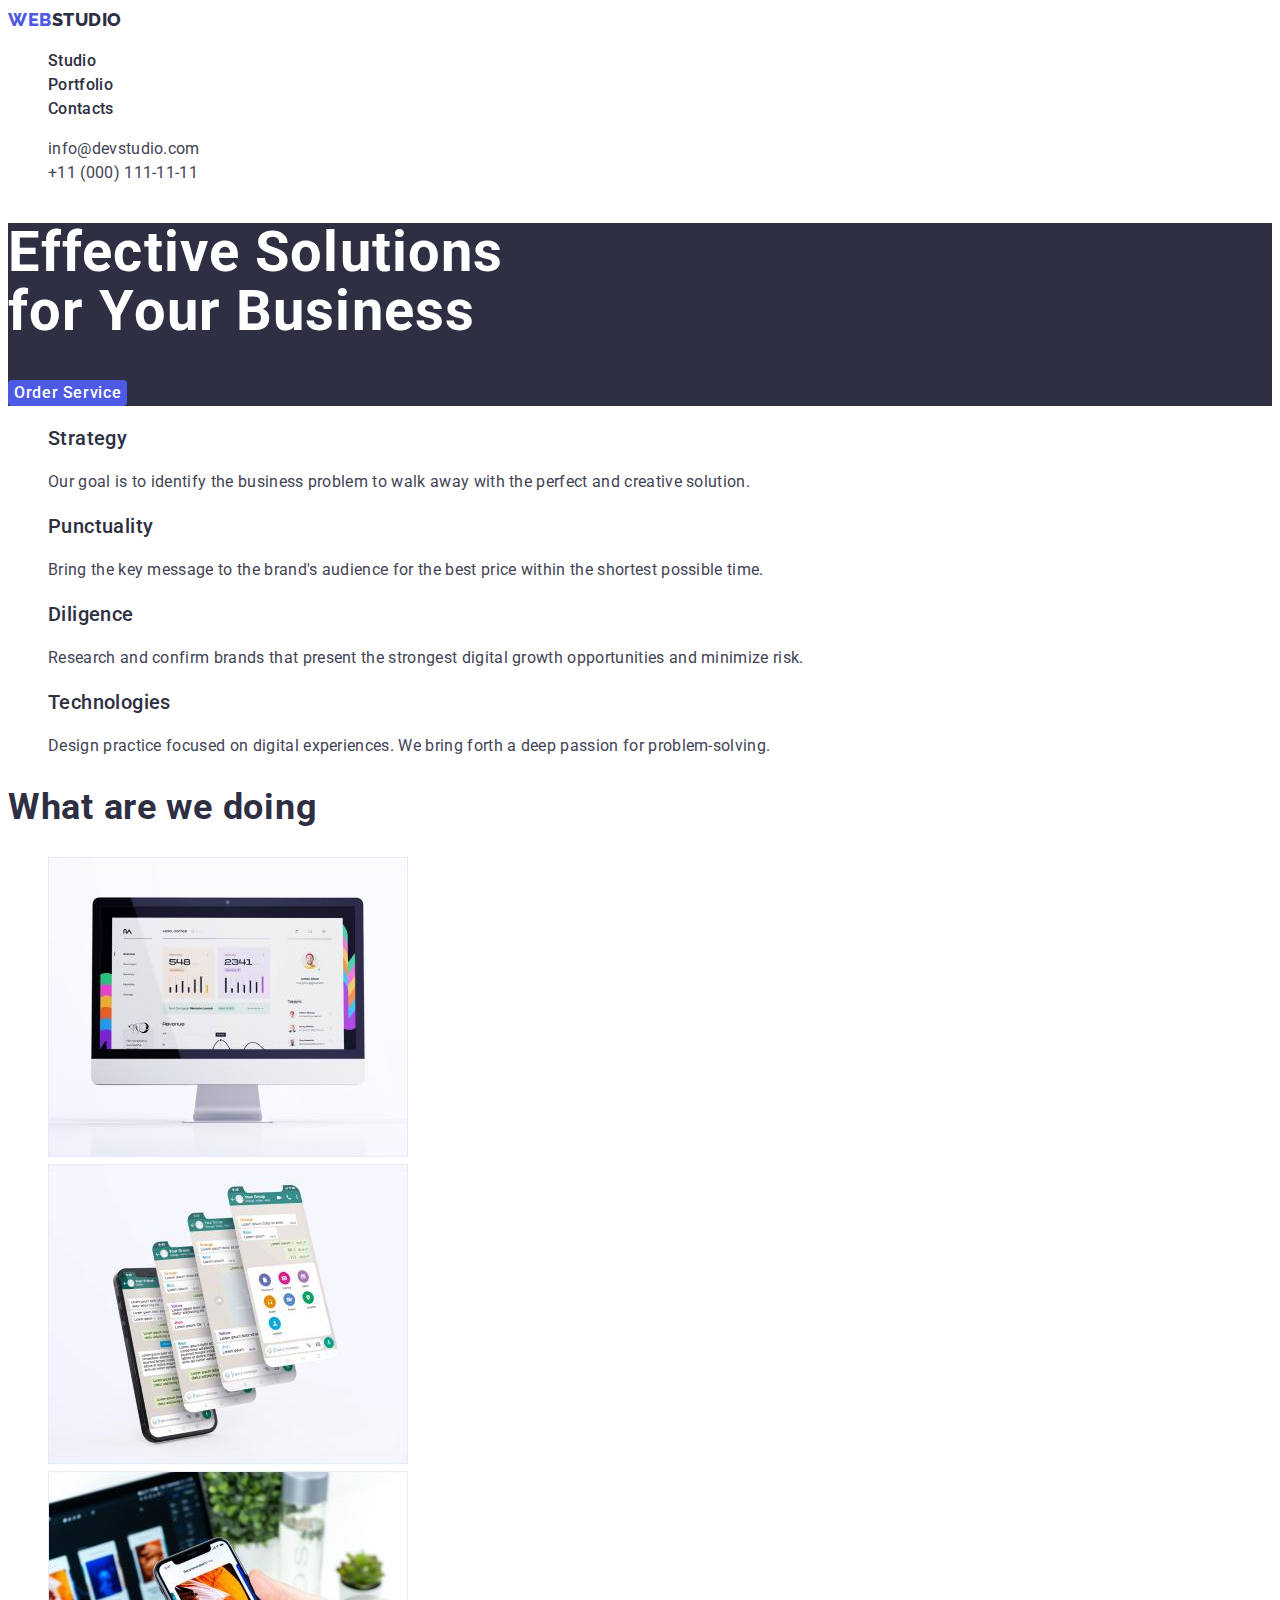
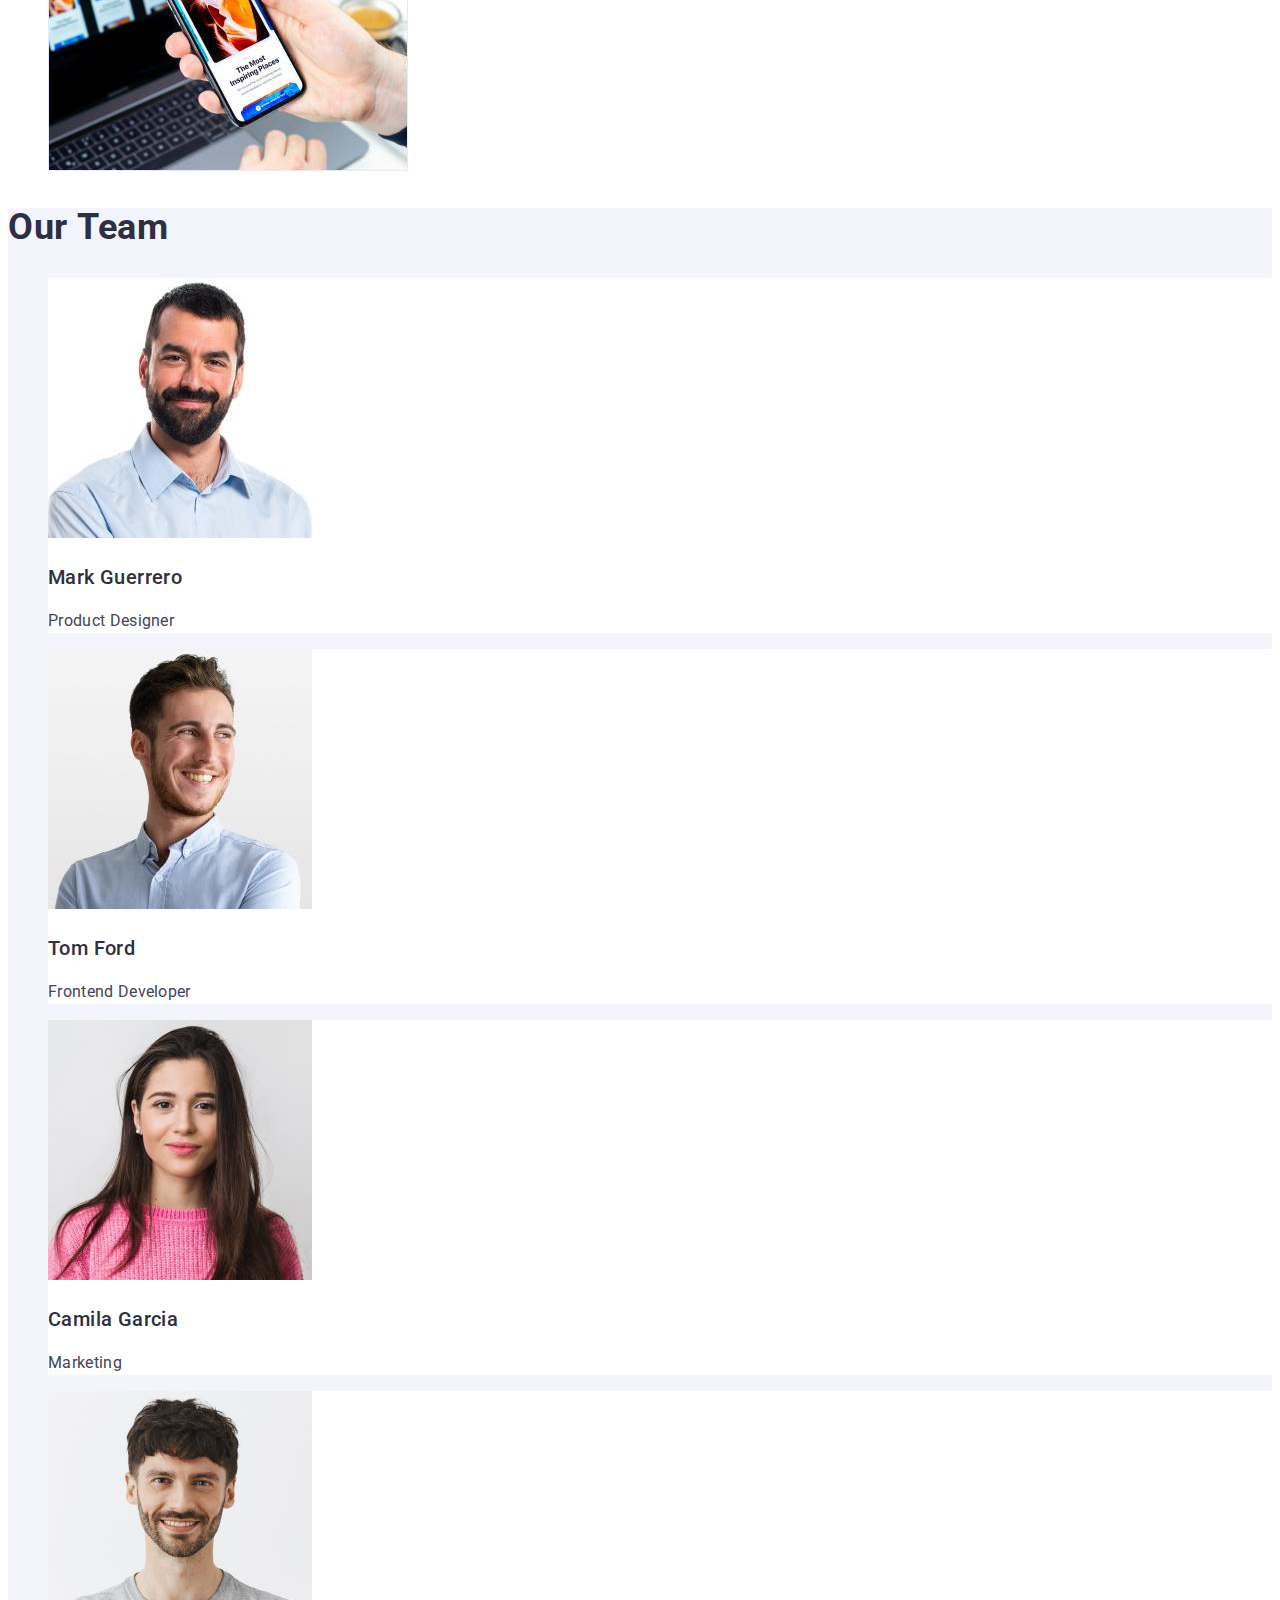
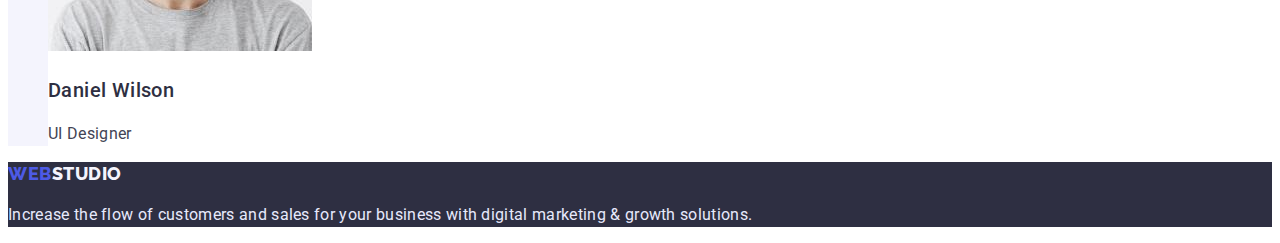
==== index.html @ f460933a "Initial commit" ====
<!DOCTYPE html>
<html lang="en">
	<head>
		<meta charset="UTF-8" />
		<meta http-equiv="X-UA-Compatible" content="IE=edge" />
		<meta name="viewport" content="width=device-width, initial-scale=1.0" />
		<title>WebStudio</title>
		<link rel="stylesheet" href="./styles/styles.css" />
		<!-- fonts from google -->
		<link rel="preconnect" href="https://fonts.googleapis.com" />
		<link rel="preconnect" href="https://fonts.gstatic.com" crossorigin />
		<link
			href="https://fonts.googleapis.com/css2?family=Raleway:wght@800&family=Roboto:wght@400;500;700&display=swap"
			rel="stylesheet"
		/>
	</head>
	<body>
		<header>
			<nav>
				<a class="logo-head" href="./index.html"><span class="logo-web">WEB</span>STUDIO</a>
				<ul class="navigation-links">
					<li><a href="" class="link">Studio</a></li>
					<li><a href="./portfolio.html" class="link">Portfolio</a></li>
					<li><a href="" class="link">Contacts</a></li>
				</ul>
			</nav>

			<!-- contact info -->
			<address>
				<ul>
					<li><a href="mailto:info@devstudio.com" class="address">info@devstudio.com</a></li>
					<li><a href="tel:+110001111111" class="address">+11 (000) 111-11-11 </a></li>
				</ul>
			</address>
		</header>
		<main>
			<!--section_1  -->
			<section class="hero-section">
				<h1
					>Effective Solutions <br />
					for Your Business</h1
				>
				<button type="button" class="hero-section-button">Order Service</button>
			</section>

			<!-- section_2 -->
			<section>
				<h2 hidden>Our advantages</h2>
				<ul>
					<li>
						<h3>Strategy</h3>
						<p> Our goal is to identify the business problem to walk away with the perfect and creative solution. </p>
					</li>
					<li>
						<h3>Punctuality</h3>
						<p> Bring the key message to the brand's audience for the best price within the shortest possible time. </p>
					</li>
					<li>
						<h3>Diligence</h3>
						<p>
							Research and confirm brands that present the strongest digital growth opportunities and minimize risk.
						</p>
					</li>
					<li>
						<h3>Technologies</h3>
						<p> Design practice focused on digital experiences. We bring forth a deep passion for problem-solving. </p>
					</li>
				</ul>
			</section>

			<!-- section_3 -->
			<section>
				<h2>What are we doing</h2>
				<ul>
					<li>
						<img src="./images/img21.jpg" alt="PC monitor that shows nice site" width="360" />
					</li>
					<li>
						<img src="./images/img22.jpg" alt="phone display that shows nice application" width="360" />
					</li>
					<li>
						<img src="./images/img23.jpg" alt="laptop and phone with the same picture on thair displays" width="360" />
					</li>
				</ul>
			</section>

			<!-- section_4 -->
			<section class="fourth-section">
				<h2>Our Team</h2>
				<ul>
					<li class="team-card">
						<img src="./images/img31.jpg" alt="male photo" width="264" />
						<h3>Mark Guerrero</h3>
						<p>Product Designer</p>
					</li>

					<li class="team-card">
						<img src="./images/img32.jpg" alt="male photo" width="264" />
						<h3>Tom Ford</h3>
						<p>Frontend Developer</p>
					</li>

					<li class="team-card">
						<img src="./images/img33.jpg" alt="female photo" width="264" />
						<h3>Camila Garcia</h3>
						<p>Marketing</p>
					</li class="team-card">

					<li class="team-card">
						<img src="./images/img34.jpg" alt="male photo" width="264" />
						<h3>Daniel Wilson</h3>
						<p>UI Designer</p>
					</li>
				</ul>
			</section>
		</main>

		<!-- footer -->
		<footer>
			<a class="logo-footer" href="./index.html"><span class="logo-web">WEB</span>STUDIO</a>
			<p> Increase the flow of customers and sales for your business with digital marketing & growth solutions. </p>
		</footer>
	</body>
</html>
---- styles/styles.css ----
:root {
	--primary-title-color: #2e2f42;
	--primary-text-color: #434455;
	--secondary-background-color: #2e2f42;
	--hover-link-color: #404bbf;
}

body {
	background-color: #fff;
	color: #434455;

	font-family: Roboto;
	font-size: 16px;
	font-weight: 400;
	line-height: 1.5;
	letter-spacing: 0.02em;

	list-style: none;
}

ul {
	list-style-type: none;
}

/* ---------logo head------------ */
.logo-head,
.logo-footer {
	font-family: Raleway;
	font-size: 18px;
	font-weight: 800;
	line-height: 1.33;
	letter-spacing: 0.03em;
}
.logo-head {
	color: var(--primary-title-color);
}
/* ------------logo footer---------- */
.logo-footer {
	color: #f4f4fd;
}
.logo-web {
	color: #4d5ae5;
}

/* delating outlines of the links  */
a {
	text-decoration: none;
}
/* ---------- */

.navigation-links .link {
	font-size: 16px;
	font-weight: 500;
	line-height: 1.5;
	letter-spacing: 0.02em;

	color: var(--primary-title-color);
}

.navigation-links .link:focus,
.navigation-links .link:hover {
	color: var(--hover-link-color);
}

/* changing address font and color */
.address {
	font-style: normal;
	font-family: Roboto;
	font-size: 16px;
	font-weight: 400;
	line-height: 1.5;
	letter-spacing: 0.02em;

	color: var(--primary-text-color);
}

.address:focus,
.address:hover {
	color: var(--hover-link-color);
}

.hero-section {
	background-color: var(--secondary-background-color);
}

h1 {
	color: #fff;
	font-style: normal;
	font-weight: 700;
	font-size: 56px;
	line-height: 1.07;
	letter-spacing: 0.02em;
}

.hero-section-button {
	font-family: Roboto;
	font-size: 16px;
	font-weight: 500;
	line-height: 1.5;
	letter-spacing: 0.04em;
	border-style: solid;
	border-radius: 4px;
	border: none;

	background-color: #4d5ae5;
	color: #fff;
}
.hero-section-button:hover,
.hero-section-button:focus {
	background-color: var(--hover-link-color);
}

h3 {
	font-size: 20px;
	font-weight: 500;
	line-height: 1.2;
	letter-spacing: 0.02em;

	color: var(--primary-title-color);
}

h2 {
	font-size: 36px;
	font-weight: 700;
	line-height: 1.1;
	letter-spacing: 0.02em;

	color: var(--primary-title-color);
}
/* section 4 */
.fourth-section {
	background-color: #f4f4fd;
}
.team-card {
	background-color: #fff;
}

footer {
	background-color: var(--secondary-background-color);
	color: #e7e9fc;
}

/* -------------------------------portfolio------------------------------------ */

.portfolio-title {
	font-size: 20px;
	font-weight: 500;
	line-height: 1.2;
	letter-spacing: 0.02em;

	color: var(--primary-title-color);
}

.kind-of-content {
	font-family: Roboto;
	font-style: normal;
	font-weight: 400;
	font-size: 16px;
	line-height: 1.5;
	letter-spacing: 0.02em;

	color: #434455;
}

.filters-buttons {
	font-family: Roboto;
	background-color: #f4f4fd;
	color: #4d5ae5;
	border-color: #e7e9fc;
	border-style: solid;
	border-width: 1px;
	border-radius: 4px;

	font-weight: 500;
	font-size: 16px;
	line-height: 1.5;
	display: flex;
	align-items: center;
	text-align: center;
	letter-spacing: 0.04em;
}

.filters-buttons:focus,
.filters-buttons:hover {
	background-color: var(--hover-link-color);
	color: #fff;
}
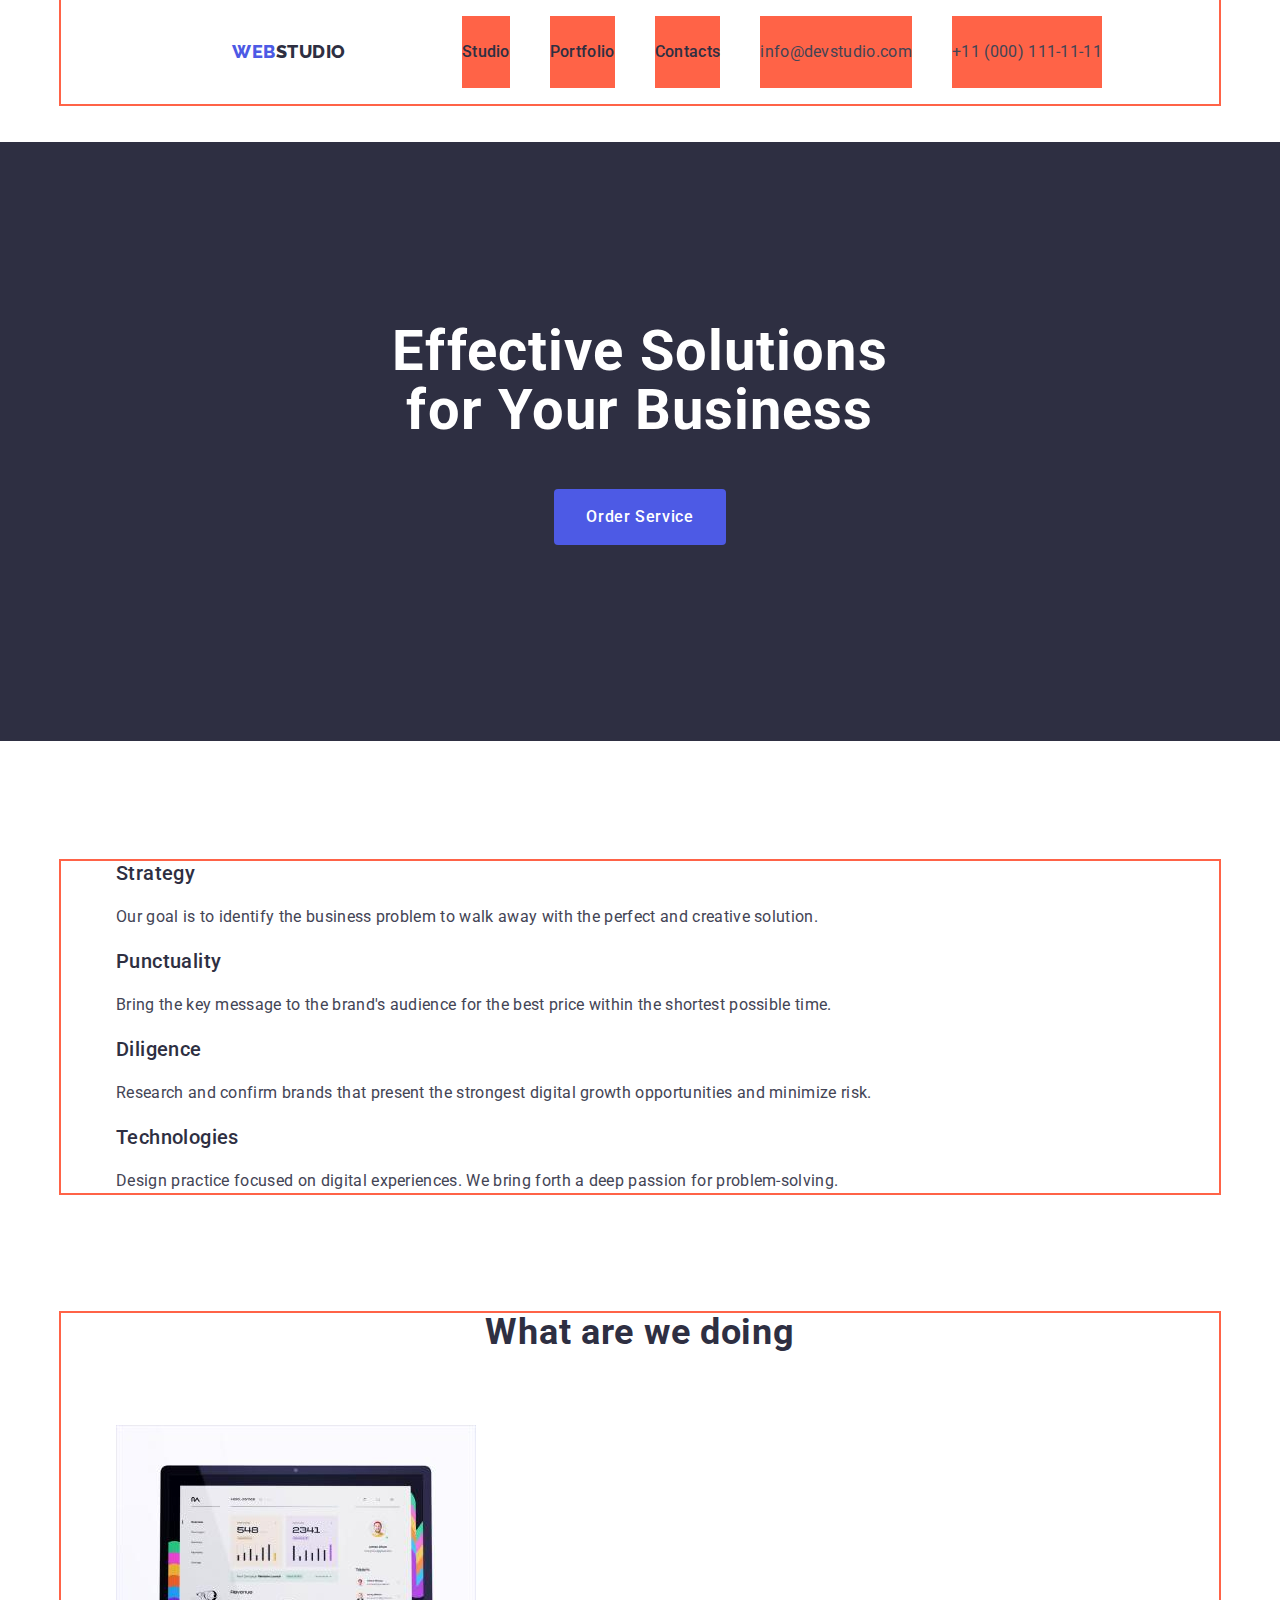
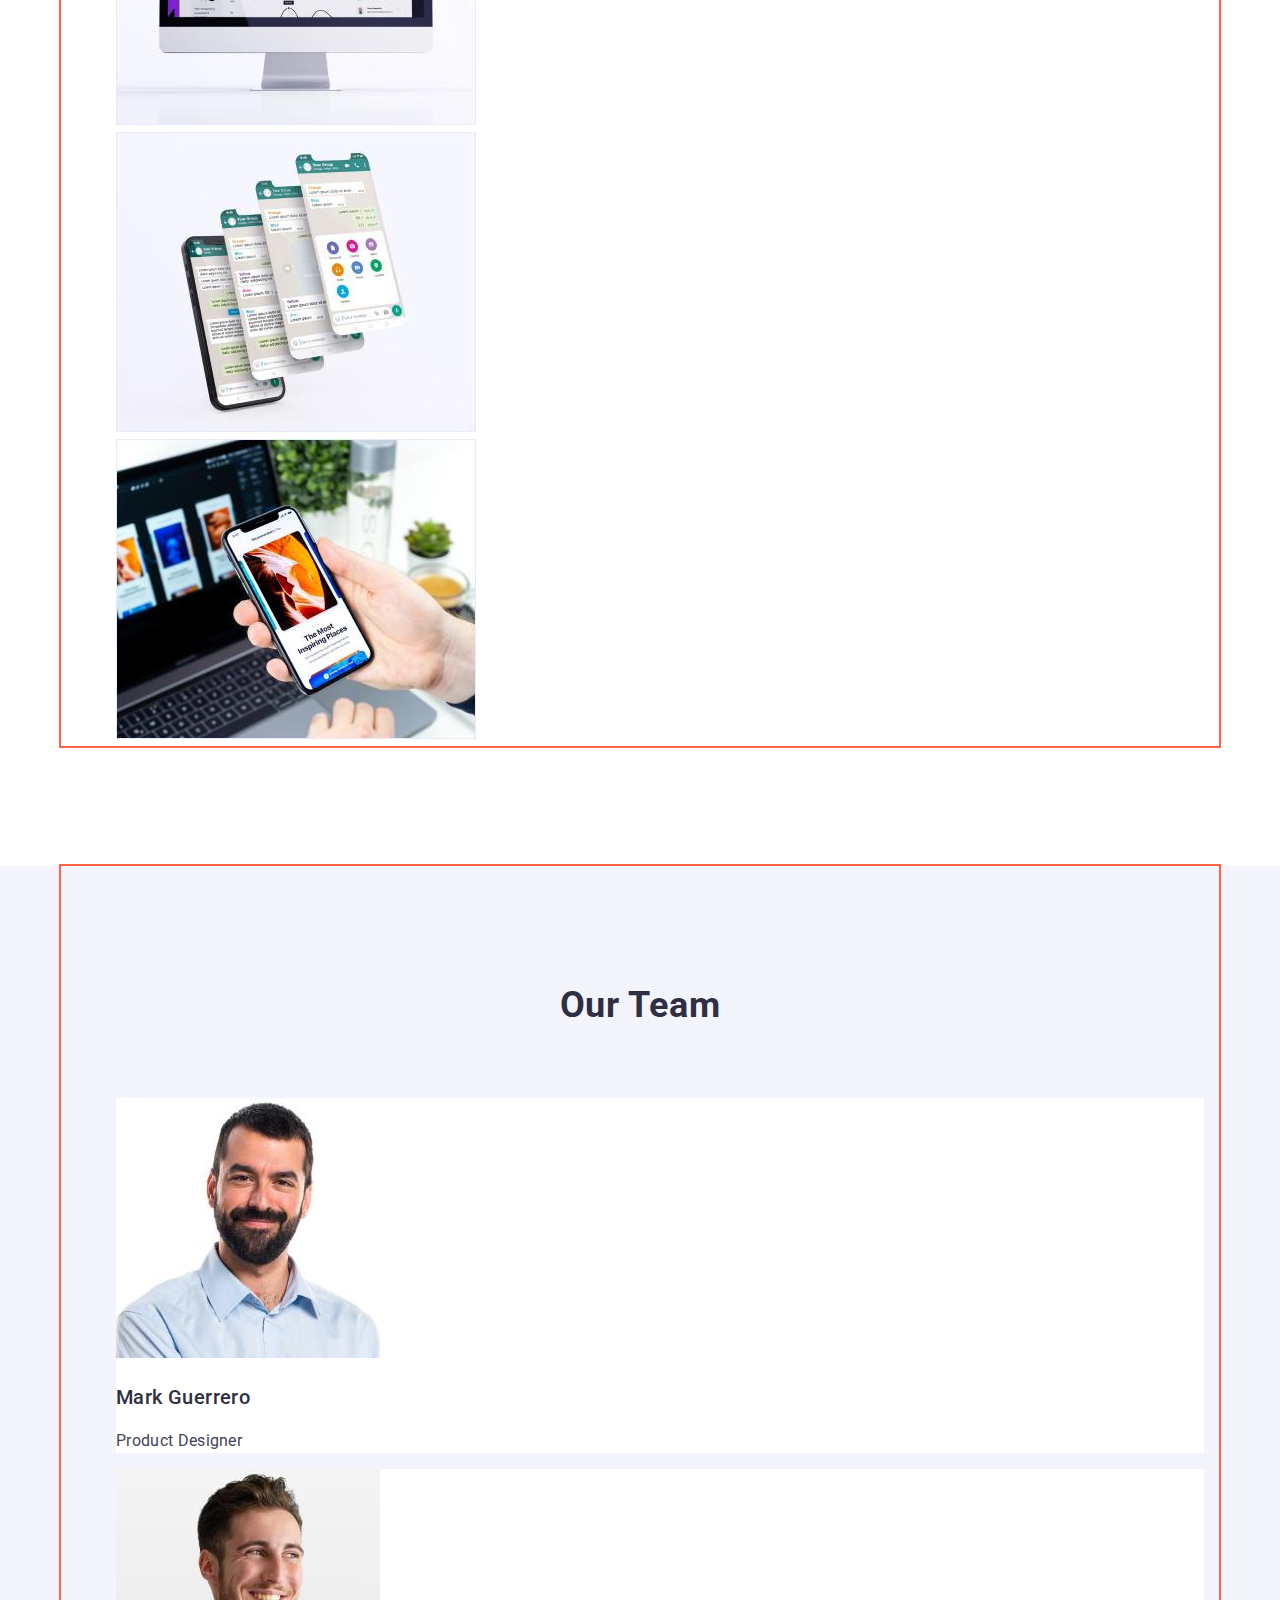
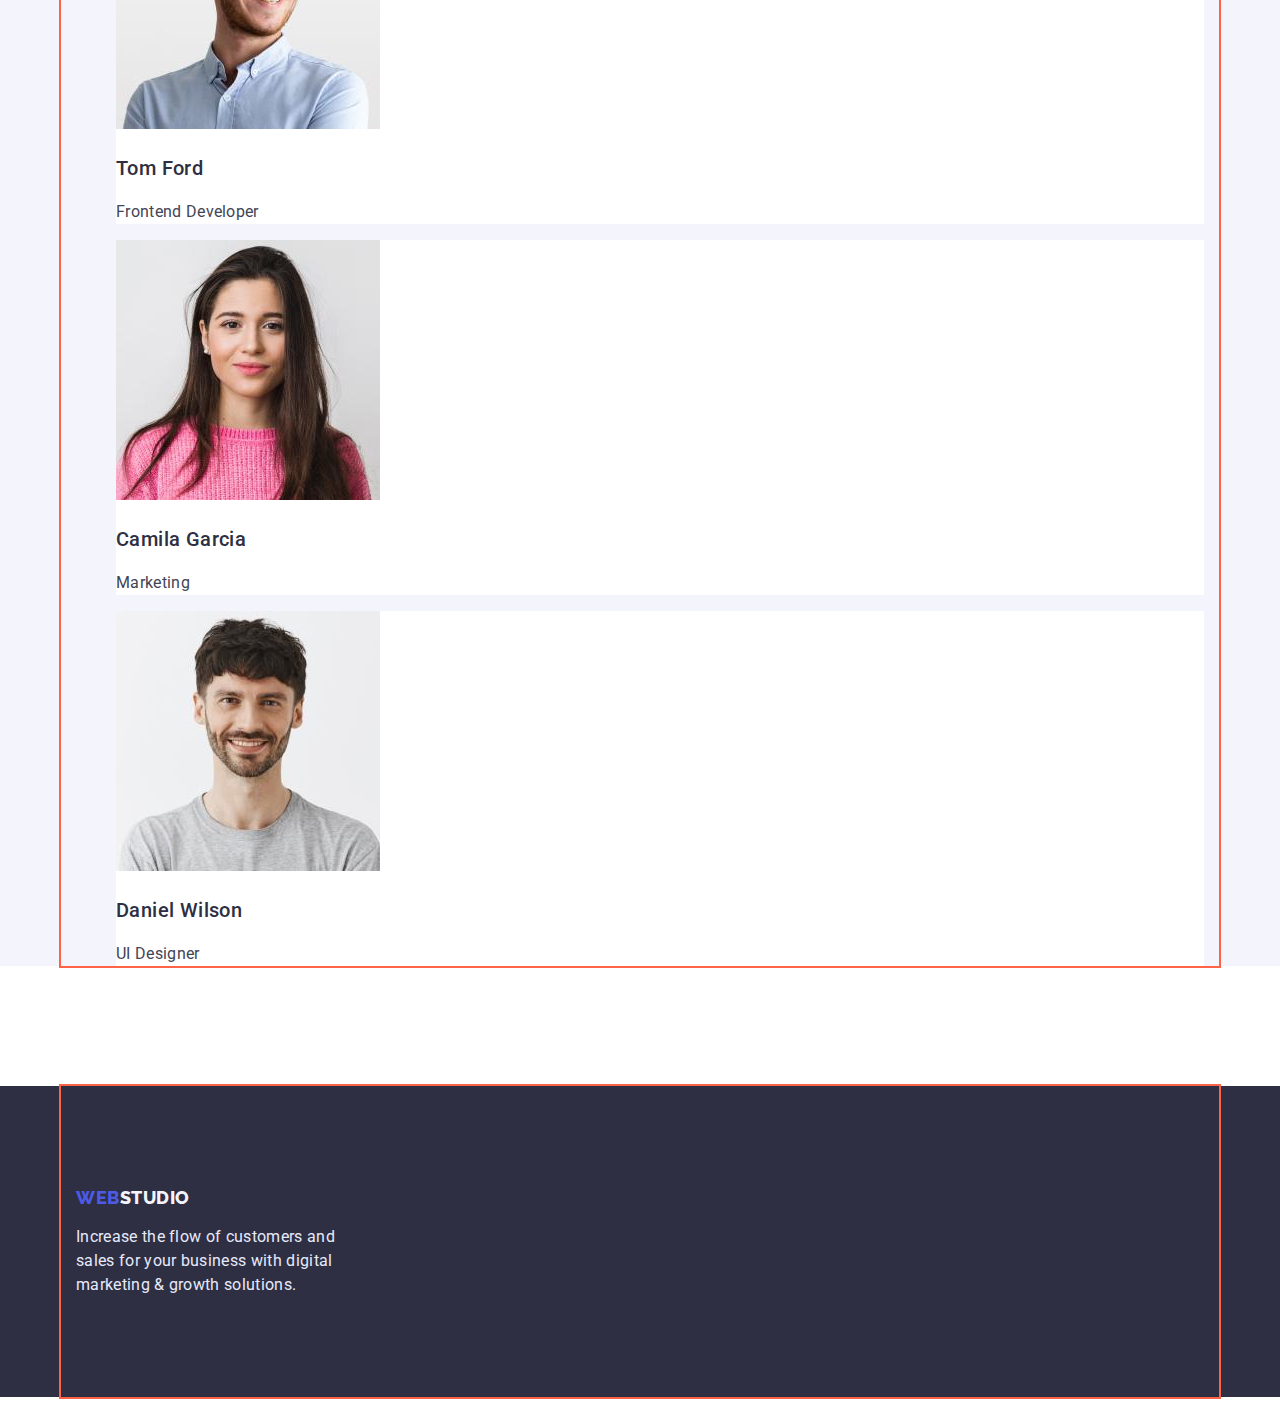
==== commit 2db0c7ba: "home work 3 start" ====
--- a/index.html
+++ b/index.html
@@ -5,7 +5,7 @@
 		<meta http-equiv="X-UA-Compatible" content="IE=edge" />
 		<meta name="viewport" content="width=device-width, initial-scale=1.0" />
 		<title>WebStudio</title>
-		<link rel="stylesheet" href="./styles/styles.css" />
+		
 		<!-- fonts from google -->
 		<link rel="preconnect" href="https://fonts.googleapis.com" />
 		<link rel="preconnect" href="https://fonts.gstatic.com" crossorigin />
@@ -13,38 +13,45 @@
 			href="https://fonts.googleapis.com/css2?family=Raleway:wght@800&family=Roboto:wght@400;500;700&display=swap"
 			rel="stylesheet"
 		/>
+		<link rel="stylesheet" href="https://cdnjs.cloudflare.com/ajax/libs/modern-normalize/1.1.0/modern-normalize.min.css">
+        <link rel="stylesheet" href="./styles/styles.css" />
 	</head>
 	<body>
+		
 		<header>
+			<div class="container header-line">
 			<nav>
 				<a class="logo-head" href="./index.html"><span class="logo-web">WEB</span>STUDIO</a>
 				<ul class="navigation-links">
-					<li><a href="" class="link">Studio</a></li>
-					<li><a href="./portfolio.html" class="link">Portfolio</a></li>
-					<li><a href="" class="link">Contacts</a></li>
+					<li class="nav-link-item"><a href="" class="link">Studio</a></li>
+					<li class="nav-link-item"><a href="./portfolio.html" class="link">Portfolio</a></li>
+					<li class="nav-link-item"><a href="" class="link">Contacts</a></li>
 				</ul>
 			</nav>
 
 			<!-- contact info -->
 			<address>
-				<ul>
-					<li><a href="mailto:info@devstudio.com" class="address">info@devstudio.com</a></li>
-					<li><a href="tel:+110001111111" class="address">+11 (000) 111-11-11 </a></li>
+				<ul class="address-link">
+					<li class="addess-link-item"><a href="mailto:info@devstudio.com" class="address">info@devstudio.com</a></li>
+					<li class="addess-link-item"><a href="tel:+110001111111" class="address">+11 (000) 111-11-11 </a></li>
 				</ul>
 			</address>
+			</div>
 		</header>
+		
 		<main>
 			<!--section_1  -->
+			
 			<section class="hero-section">
-				<h1
-					>Effective Solutions <br />
-					for Your Business</h1
-				>
+				<h1 class="hero-section-title">Effective Solutions <br> for Your Business</h1>
 				<button type="button" class="hero-section-button">Order Service</button>
-			</section>
+                </section>
+			
+			
 
 			<!-- section_2 -->
 			<section>
+				<div class="container">
 				<h2 hidden>Our advantages</h2>
 				<ul>
 					<li>
@@ -66,11 +73,13 @@
 						<p> Design practice focused on digital experiences. We bring forth a deep passion for problem-solving. </p>
 					</li>
 				</ul>
+				</div>
 			</section>
 
 			<!-- section_3 -->
 			<section>
-				<h2>What are we doing</h2>
+				<div class="container">
+				<h2 class="our-work-title">What are we doing</h2>
 				<ul>
 					<li>
 						<img src="./images/img21.jpg" alt="PC monitor that shows nice site" width="360" />
@@ -82,11 +91,13 @@
 						<img src="./images/img23.jpg" alt="laptop and phone with the same picture on thair displays" width="360" />
 					</li>
 				</ul>
+				</div>
 			</section>
 
 			<!-- section_4 -->
 			<section class="fourth-section">
-				<h2>Our Team</h2>
+				<div class="container">
+				<h2 class="our-team-title">Our Team</h2>
 				<ul>
 					<li class="team-card">
 						<img src="./images/img31.jpg" alt="male photo" width="264" />
@@ -112,13 +123,16 @@
 						<p>UI Designer</p>
 					</li>
 				</ul>
+				</div>
 			</section>
 		</main>
 
 		<!-- footer -->
 		<footer>
+			<div class="container">
 			<a class="logo-footer" href="./index.html"><span class="logo-web">WEB</span>STUDIO</a>
-			<p> Increase the flow of customers and sales for your business with digital marketing & growth solutions. </p>
+			<p class="footer-text"> Increase the flow of customers and sales for your business with digital marketing & growth solutions. </p>
+			</div>
 		</footer>
 	</body>
 </html>
--- a/styles/styles.css
+++ b/styles/styles.css
@@ -4,6 +4,8 @@
 	--secondary-background-color: #2e2f42;
 	--hover-link-color: #404bbf;
 }
+/* --------global style reset------ */
+/* --------------------------------- */
 
 body {
 	background-color: #fff;
@@ -81,18 +83,29 @@
 
 .hero-section {
 	background-color: var(--secondary-background-color);
-}
-
-h1 {
+	text-align: center;
+	margin-bottom: 120px;
+}
+
+.hero-section-title {
+	font-family: Roboto;
+	padding-top: 180px;
+	margin-bottom: 48px;
+	min-width: 496px;
 	color: #fff;
 	font-style: normal;
 	font-weight: 700;
 	font-size: 56px;
 	line-height: 1.07;
 	letter-spacing: 0.02em;
+	text-align: center;
 }
 
 .hero-section-button {
+	padding: 16px 32px;
+	margin-bottom: 196px;
+	min-width: 169px;
+	/* later i will give min width if needed */
 	font-family: Roboto;
 	font-size: 16px;
 	font-weight: 500;
@@ -101,7 +114,6 @@
 	border-style: solid;
 	border-radius: 4px;
 	border: none;
-
 	background-color: #4d5ae5;
 	color: #fff;
 }
@@ -163,6 +175,7 @@
 }
 
 .filters-buttons {
+	padding: 12px 24px;
 	font-family: Roboto;
 	background-color: #f4f4fd;
 	color: #4d5ae5;
@@ -185,3 +198,94 @@
 	background-color: var(--hover-link-color);
 	color: #fff;
 }
+
+/* -------------------FLEX-------------------- */
+.container {
+	width: 1158px;
+	padding-left: 15px;
+	padding-right: 15px;
+	margin: 0 auto;
+	outline: tomato solid 2px;
+}
+
+body {
+	margin: 0;
+}
+
+header {
+	margin-bottom: 8px;
+}
+
+.our-work-title {
+	text-align: center;
+	margin-bottom: 72px;
+}
+
+section {
+	margin-bottom: 120px;
+}
+
+.our-team-title {
+	text-align: center;
+	margin-bottom: 72px;
+	padding-top: 120px;
+}
+
+.footer-text {
+	width: 264px;
+	padding-bottom: 100px;
+}
+
+.logo-footer {
+	display: block;
+	padding-top: 100px;
+	margin-bottom: 16px;
+}
+
+.logo-head {
+	display: block;
+	padding-bottom: 24px;
+	padding-top: 24px;
+	margin-left: 156px;
+}
+/* -------------flex start--------- */
+
+.navigation-links {
+	display: flex;
+	margin-left: 76px;
+}
+
+.nav-link-item {
+	display: block;
+	padding-top: 24px;
+	padding-bottom: 24px;
+	background-color: tomato;
+}
+.nav-link-item:last-child {
+	margin-right: 0;
+}
+.nav-link-item:not(:last-child) {
+	margin-right: 40px;
+}
+
+.address-link {
+	display: flex;
+}
+.addess-link-item:not(:last-child) {
+	margin-right: 40px;
+}
+.addess-link-item {
+	display: block;
+	padding-top: 24px;
+	padding-bottom: 24px;
+	background-color: tomato;
+}
+
+.header-line {
+	display: flex;
+}
+
+nav {
+	display: flex;
+	align-items: center;
+}
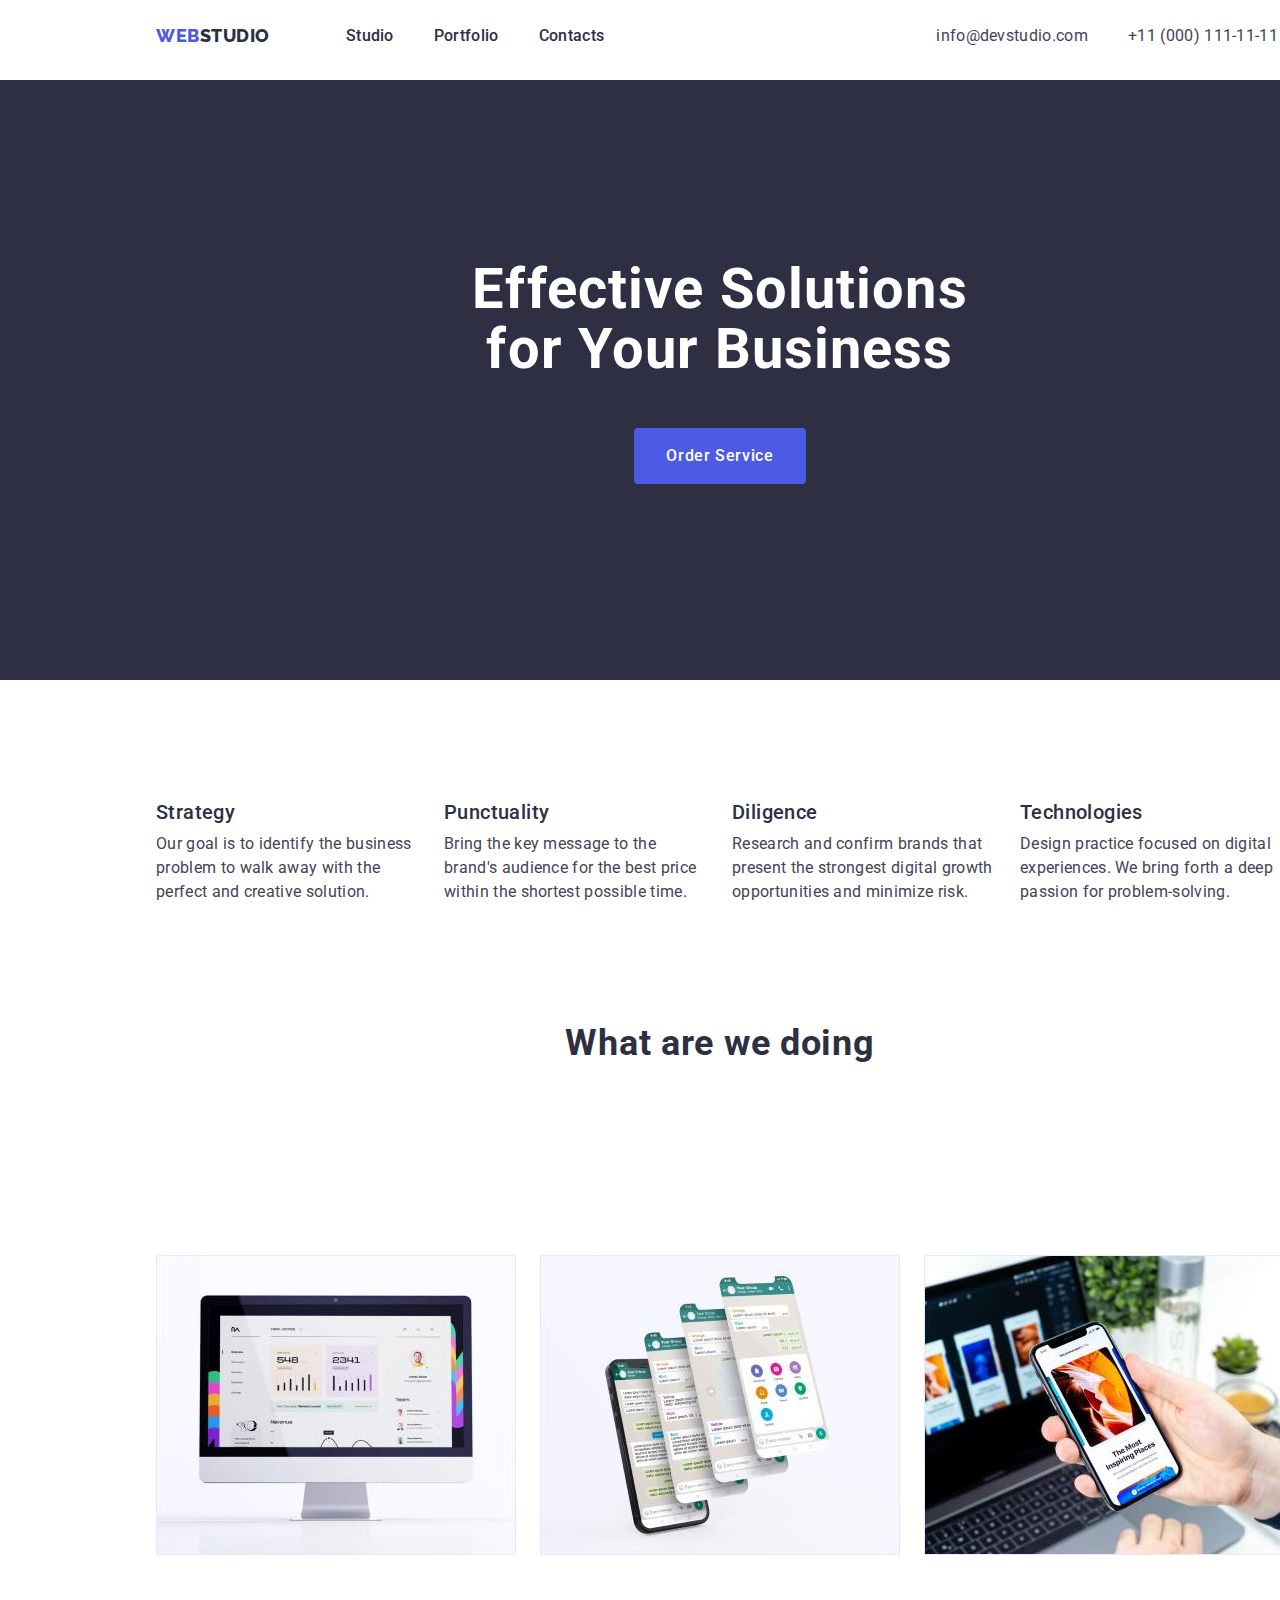
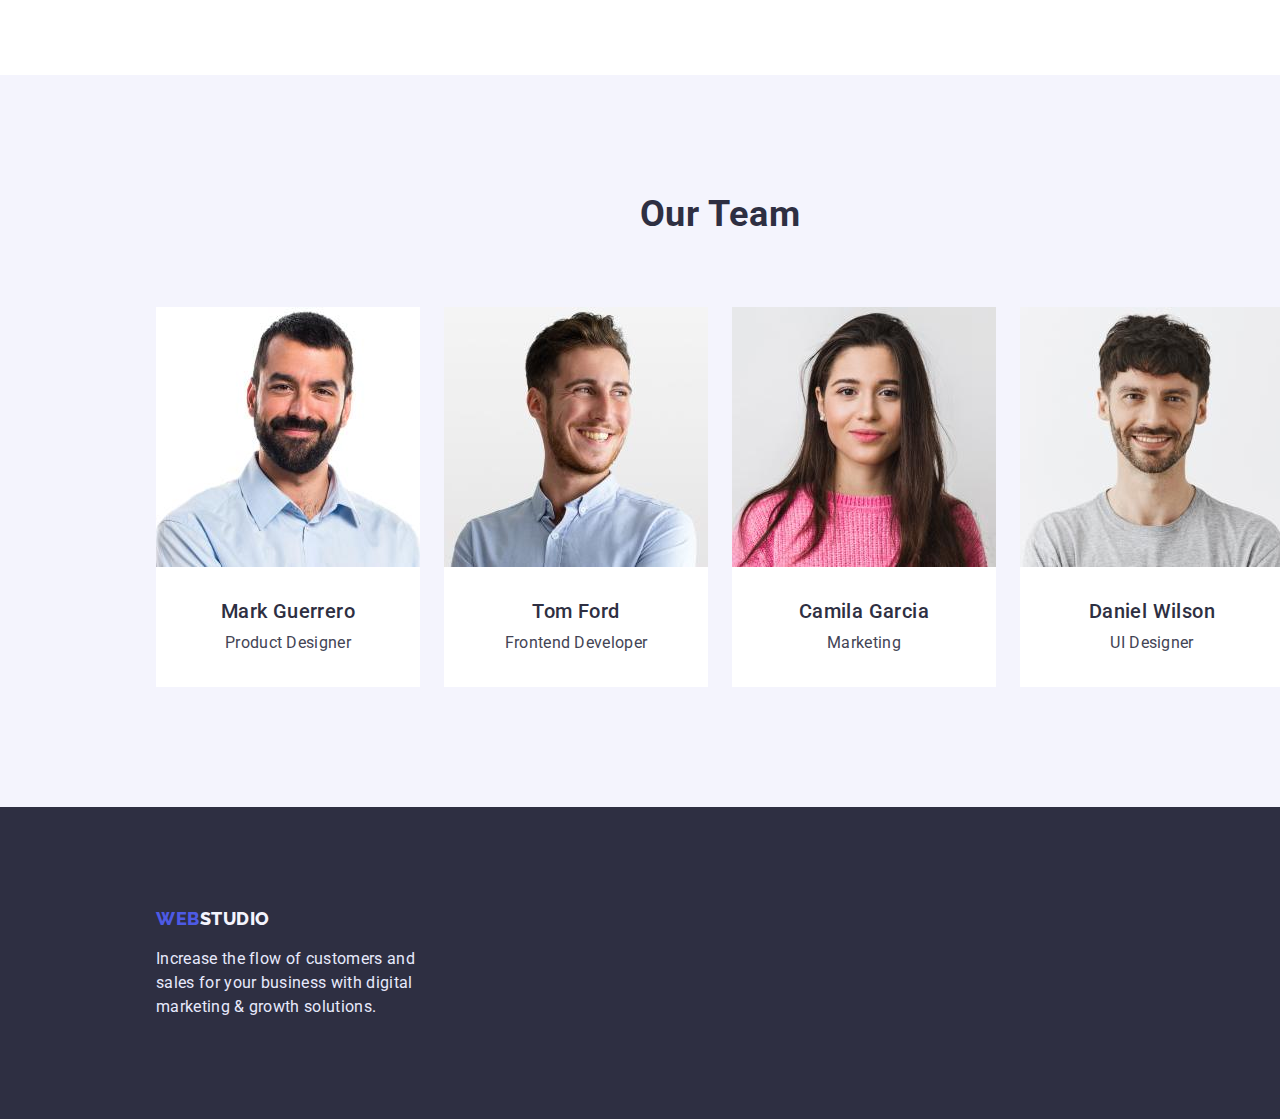
==== commit 0f241970: "first atempt HW3" ====
--- a/index.html
+++ b/index.html
@@ -50,37 +50,37 @@
 			
 
 			<!-- section_2 -->
-			<section>
+			<section class="section-2">
 				<div class="container">
 				<h2 hidden>Our advantages</h2>
-				<ul>
-					<li>
+				<ul class="title-list">
+					<li >
 						<h3>Strategy</h3>
-						<p> Our goal is to identify the business problem to walk away with the perfect and creative solution. </p>
+						<p class="main-paragraph"> Our goal is to identify the business problem to walk away with the perfect and creative solution. </p>
 					</li>
 					<li>
 						<h3>Punctuality</h3>
-						<p> Bring the key message to the brand's audience for the best price within the shortest possible time. </p>
+						<p class="main-paragraph"> Bring the key message to the brand's audience for the best price within the shortest possible time. </p>
 					</li>
 					<li>
 						<h3>Diligence</h3>
-						<p>
+						<p class="main-paragraph">
 							Research and confirm brands that present the strongest digital growth opportunities and minimize risk.
 						</p>
 					</li>
 					<li>
 						<h3>Technologies</h3>
-						<p> Design practice focused on digital experiences. We bring forth a deep passion for problem-solving. </p>
+						<p class="main-paragraph"> Design practice focused on digital experiences. We bring forth a deep passion for problem-solving. </p>
 					</li>
 				</ul>
 				</div>
 			</section>
 
 			<!-- section_3 -->
-			<section>
+			<section class="section-3">
 				<div class="container">
 				<h2 class="our-work-title">What are we doing</h2>
-				<ul>
+				<ul class="title-list">
 					<li>
 						<img src="./images/img21.jpg" alt="PC monitor that shows nice site" width="360" />
 					</li>
@@ -98,7 +98,7 @@
 			<section class="fourth-section">
 				<div class="container">
 				<h2 class="our-team-title">Our Team</h2>
-				<ul>
+				<ul class="card-titles">
 					<li class="team-card">
 						<img src="./images/img31.jpg" alt="male photo" width="264" />
 						<h3>Mark Guerrero</h3>
--- a/styles/styles.css
+++ b/styles/styles.css
@@ -5,6 +5,24 @@
 	--hover-link-color: #404bbf;
 }
 /* --------global style reset------ */
+
+h2,
+h3,
+p {
+	margin: 0;
+	padding: 0;
+}
+img {
+	display: block;
+}
+.section {
+	margin-top: 0;
+	margin-bottom: 0;
+}
+ul {
+	margin-top: 0;
+	margin-bottom: 0;
+}
 /* --------------------------------- */
 
 body {
@@ -18,6 +36,7 @@
 	letter-spacing: 0.02em;
 
 	list-style: none;
+	width: 1440px;
 }
 
 ul {
@@ -64,6 +83,14 @@
 	color: var(--hover-link-color);
 }
 
+.navigation-links:last-child {
+	margin-right: 292px;
+}
+
+.border-header {
+	border-bottom: 1px solid #e7e9fc;
+}
+
 /* changing address font and color */
 .address {
 	font-style: normal;
@@ -84,13 +111,14 @@
 .hero-section {
 	background-color: var(--secondary-background-color);
 	text-align: center;
-	margin-bottom: 120px;
+	/* margin-bottom: 120px; */
 }
 
 .hero-section-title {
 	font-family: Roboto;
 	padding-top: 180px;
 	margin-bottom: 48px;
+	margin-top: 0;
 	min-width: 496px;
 	color: #fff;
 	font-style: normal;
@@ -187,6 +215,7 @@
 	font-weight: 500;
 	font-size: 16px;
 	line-height: 1.5;
+
 	display: flex;
 	align-items: center;
 	text-align: center;
@@ -205,7 +234,7 @@
 	padding-left: 15px;
 	padding-right: 15px;
 	margin: 0 auto;
-	outline: tomato solid 2px;
+	/* outline: tomato solid 2px; */
 }
 
 body {
@@ -218,17 +247,25 @@
 
 .our-work-title {
 	text-align: center;
-	margin-bottom: 72px;
+	/* margin-bottom: 72px; */
+	margin-top: 0;
+	padding-bottom: 72px;
 }
 
 section {
-	margin-bottom: 120px;
+	/* margin-bottom: 120px; */
+}
+
+.fourth-section {
+	margin-bottom: 0;
+	padding-bottom: 120px;
 }
 
 .our-team-title {
 	text-align: center;
 	margin-bottom: 72px;
 	padding-top: 120px;
+	margin-top: 0;
 }
 
 .footer-text {
@@ -246,21 +283,22 @@
 	display: block;
 	padding-bottom: 24px;
 	padding-top: 24px;
-	margin-left: 156px;
+	margin-left: 0;
+	margin-right: 36px;
 }
 /* -------------flex start--------- */
 
 .navigation-links {
 	display: flex;
-	margin-left: 76px;
 }
 
 .nav-link-item {
 	display: block;
 	padding-top: 24px;
 	padding-bottom: 24px;
-	background-color: tomato;
-}
+	/* background-color: tomato; */
+}
+
 .nav-link-item:last-child {
 	margin-right: 0;
 }
@@ -278,7 +316,7 @@
 	display: block;
 	padding-top: 24px;
 	padding-bottom: 24px;
-	background-color: tomato;
+	/* background-color: tomato; */
 }
 
 .header-line {
@@ -289,3 +327,100 @@
 	display: flex;
 	align-items: center;
 }
+/* ----------------------section 2-3------------------------- */
+.title-list {
+	display: flex;
+	justify-content: space-between;
+	padding-left: 0;
+	gap: 24px;
+}
+.title-list-pad {
+}
+.title-list:last-child {
+	padding-right: 15px;
+}
+.main-paragraph {
+	width: 264px;
+}
+
+.card-titles {
+	display: flex;
+	justify-content: space-between;
+	gap: 24px;
+	padding-left: 0;
+}
+/* .card-title:last-child {
+	padding-right: 15px;
+} */
+
+.team-card h3 {
+	text-align: center;
+	padding-top: 32px;
+	margin-bottom: 8px;
+}
+
+.team-card p {
+	text-align: center;
+	padding-bottom: 32px;
+}
+.title-list {
+	padding-bottom: 120px;
+	padding-top: 120px;
+}
+
+.title-list h3 {
+	margin-bottom: 8px;
+}
+
+/* ---------------portfolio flex----------------- */
+.filters {
+	display: flex;
+	margin-top: 96px;
+	margin-bottom: 72px;
+	gap: 24px;
+	justify-content: center;
+}
+.portfolio-title:last-child {
+	margin-bottom: 120px;
+}
+
+.portfolio-title {
+	display: flex;
+	flex-wrap: wrap;
+	justify-content: space-between;
+	padding: 0;
+	row-gap: 48px;
+}
+.portfolio-title h2,
+.portfolio-title p {
+	margin-left: 16px;
+}
+.portfolio-title h2 {
+	margin-top: 32px;
+	margin-bottom: 8px;
+}
+.portfolio-title p {
+	margin-bottom: 32px;
+}
+.portfolio-title li {
+	outline: 1px solid #e7e9fc;
+}
+
+/* ------------------------ */
+/* header {
+	outline: 1px solid tomato;} */
+/* .hero-section {
+	outline: 1px solid tomato;
+}
+.section-2 {
+	outline: 1px solid tomato;
+}
+.section-3 {
+	outline: 1px solid tomato;
+}
+.fourth-section {
+	outline: 1px solid tomato;
+}
+footer {
+	outline: 1px solid tomato;
+} */
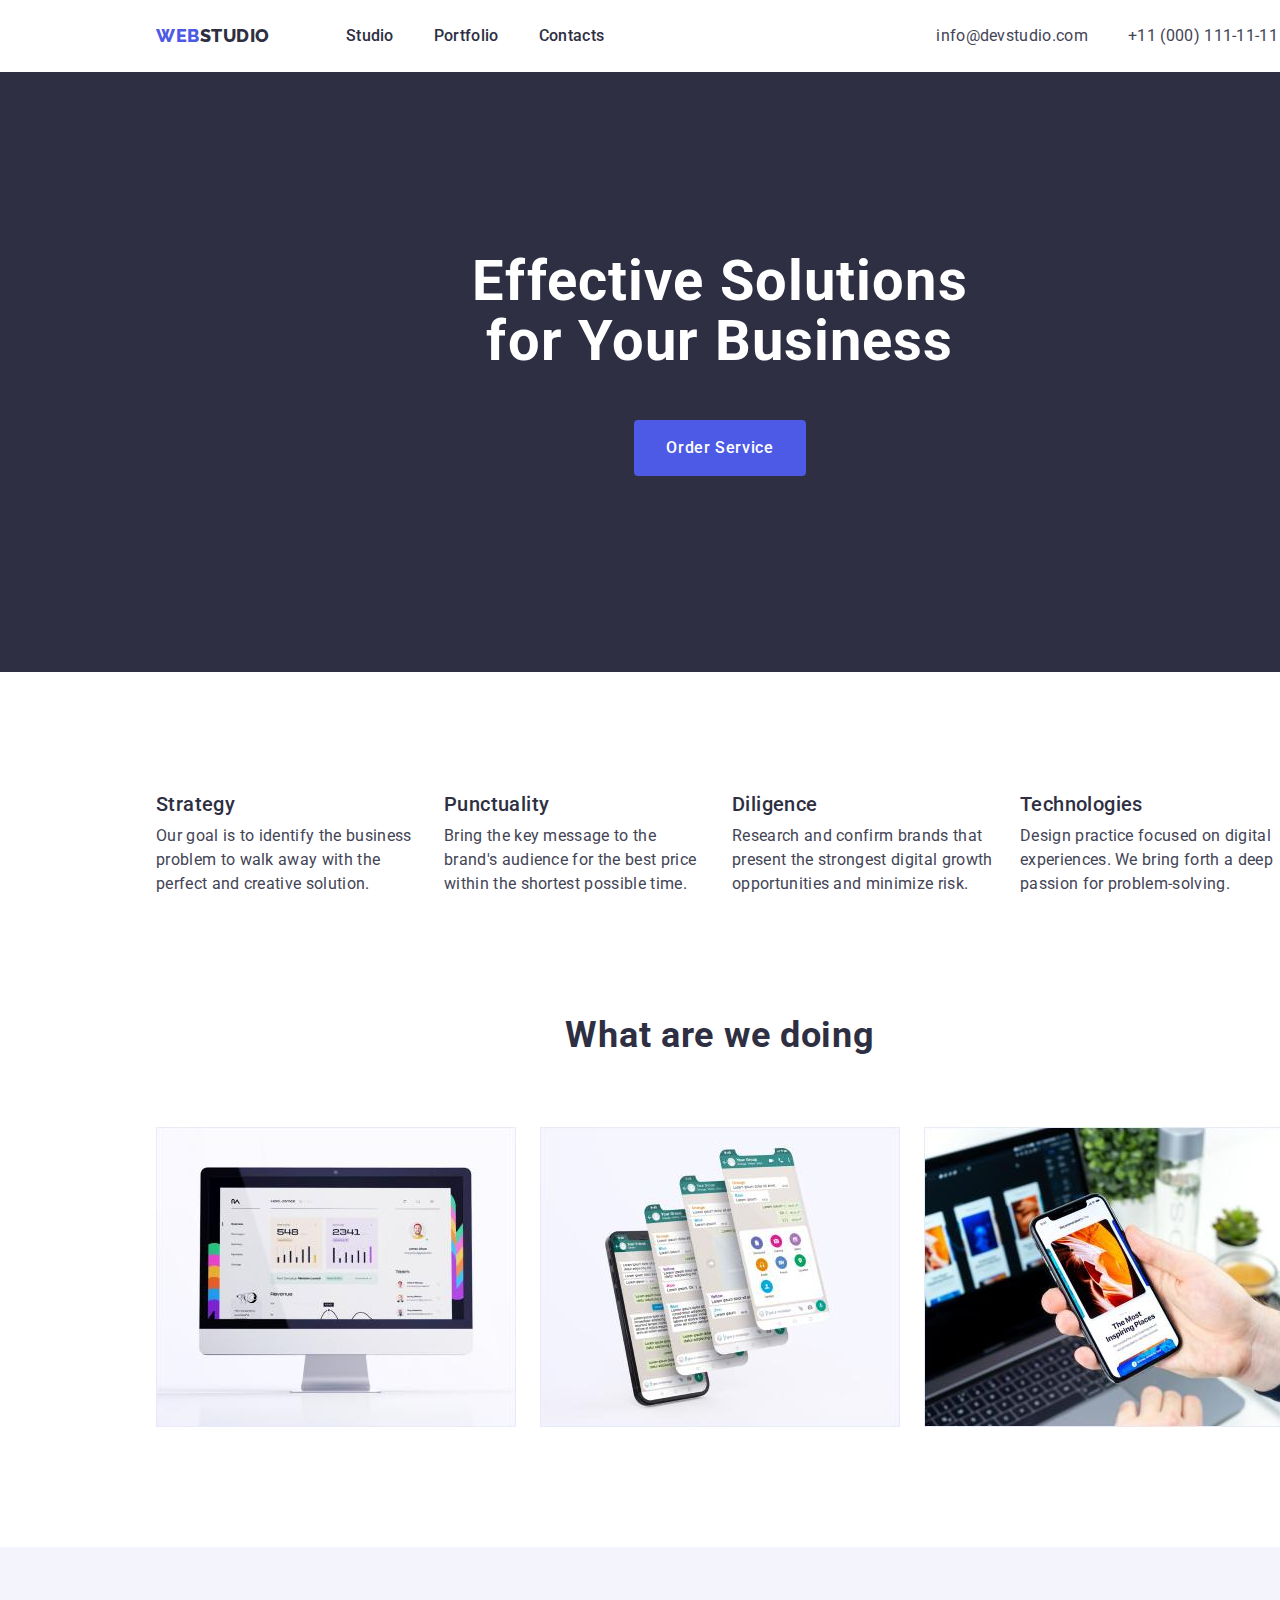
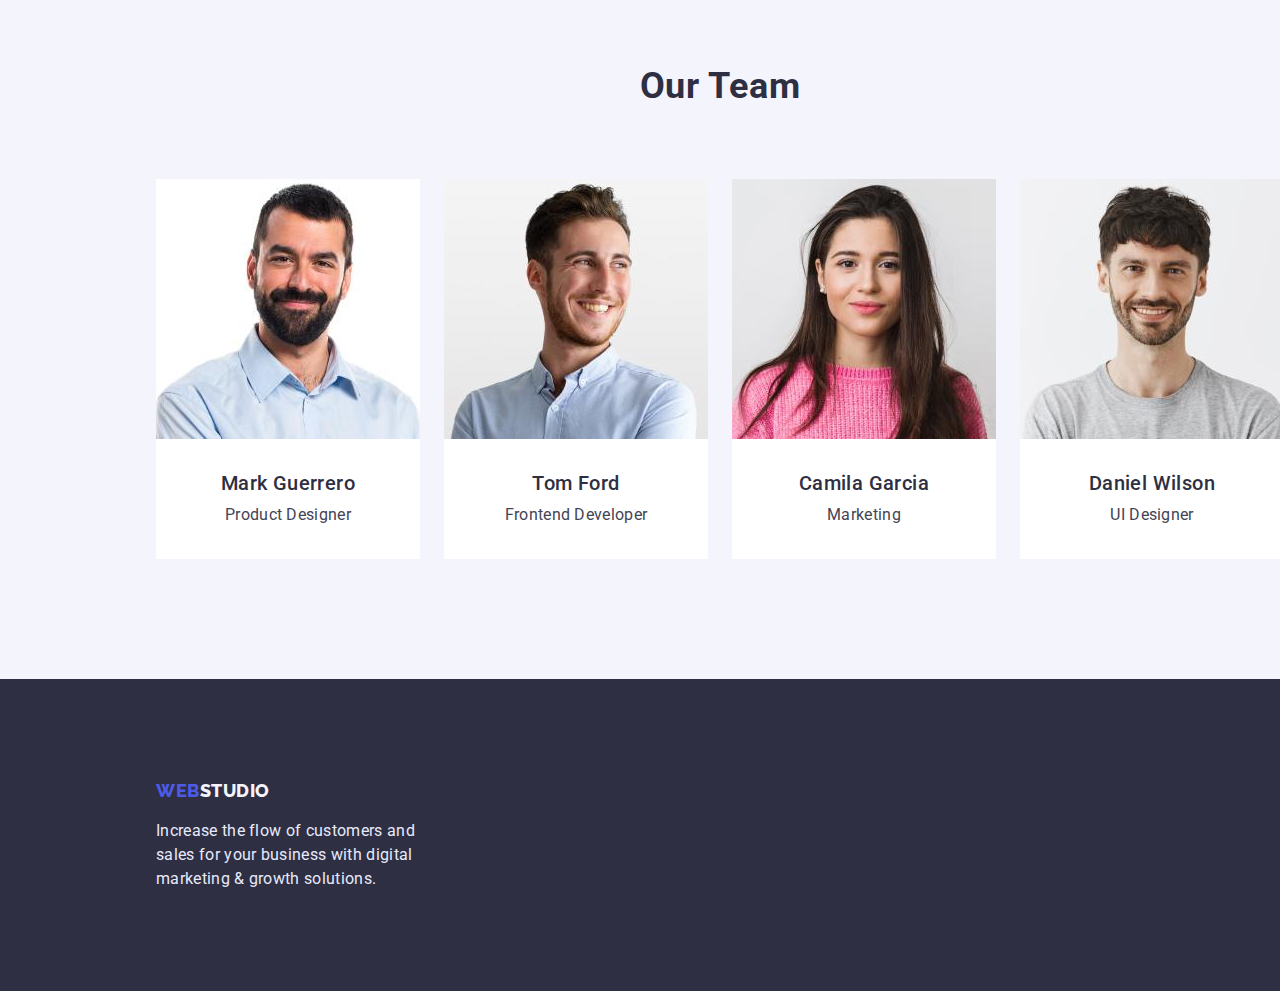
==== commit 7cfb16da: "Final HW3 before check. All corect I think" ====
--- a/index.html
+++ b/index.html
@@ -80,14 +80,14 @@
 			<section class="section-3">
 				<div class="container">
 				<h2 class="our-work-title">What are we doing</h2>
-				<ul class="title-list">
-					<li>
+				<ul class="visual-list">
+					<li class="visual-work">
 						<img src="./images/img21.jpg" alt="PC monitor that shows nice site" width="360" />
 					</li>
-					<li>
+					<li class="visual-work">
 						<img src="./images/img22.jpg" alt="phone display that shows nice application" width="360" />
 					</li>
-					<li>
+					<li class="visual-work">
 						<img src="./images/img23.jpg" alt="laptop and phone with the same picture on thair displays" width="360" />
 					</li>
 				</ul>
--- a/styles/styles.css
+++ b/styles/styles.css
@@ -4,8 +4,8 @@
 	--secondary-background-color: #2e2f42;
 	--hover-link-color: #404bbf;
 }
-/* --------global style reset------ */
-
+/* --------styles reset------ */
+h1,
 h2,
 h3,
 p {
@@ -111,7 +111,6 @@
 .hero-section {
 	background-color: var(--secondary-background-color);
 	text-align: center;
-	/* margin-bottom: 120px; */
 }
 
 .hero-section-title {
@@ -241,19 +240,11 @@
 	margin: 0;
 }
 
-header {
-	margin-bottom: 8px;
-}
-
 .our-work-title {
 	text-align: center;
 	/* margin-bottom: 72px; */
 	margin-top: 0;
 	padding-bottom: 72px;
-}
-
-section {
-	/* margin-bottom: 120px; */
 }
 
 .fourth-section {
@@ -328,14 +319,14 @@
 	align-items: center;
 }
 /* ----------------------section 2-3------------------------- */
-.title-list {
+.title-list,
+.visual-list {
 	display: flex;
 	justify-content: space-between;
 	padding-left: 0;
 	gap: 24px;
 }
-.title-list-pad {
-}
+
 .title-list:last-child {
 	padding-right: 15px;
 }
@@ -408,19 +399,15 @@
 
 /* ------------------------ */
 /* header {
-	outline: 1px solid tomato;} */
-/* .hero-section {
 	outline: 1px solid tomato;
 }
-.section-2 {
+.hero-section {
 	outline: 1px solid tomato;
 }
+.section-2,
 .section-3 {
 	outline: 1px solid tomato;
-}
-.fourth-section {
-	outline: 1px solid tomato;
-}
-footer {
-	outline: 1px solid tomato;
 } */
+.visual-work {
+	padding-bottom: 120px;
+}
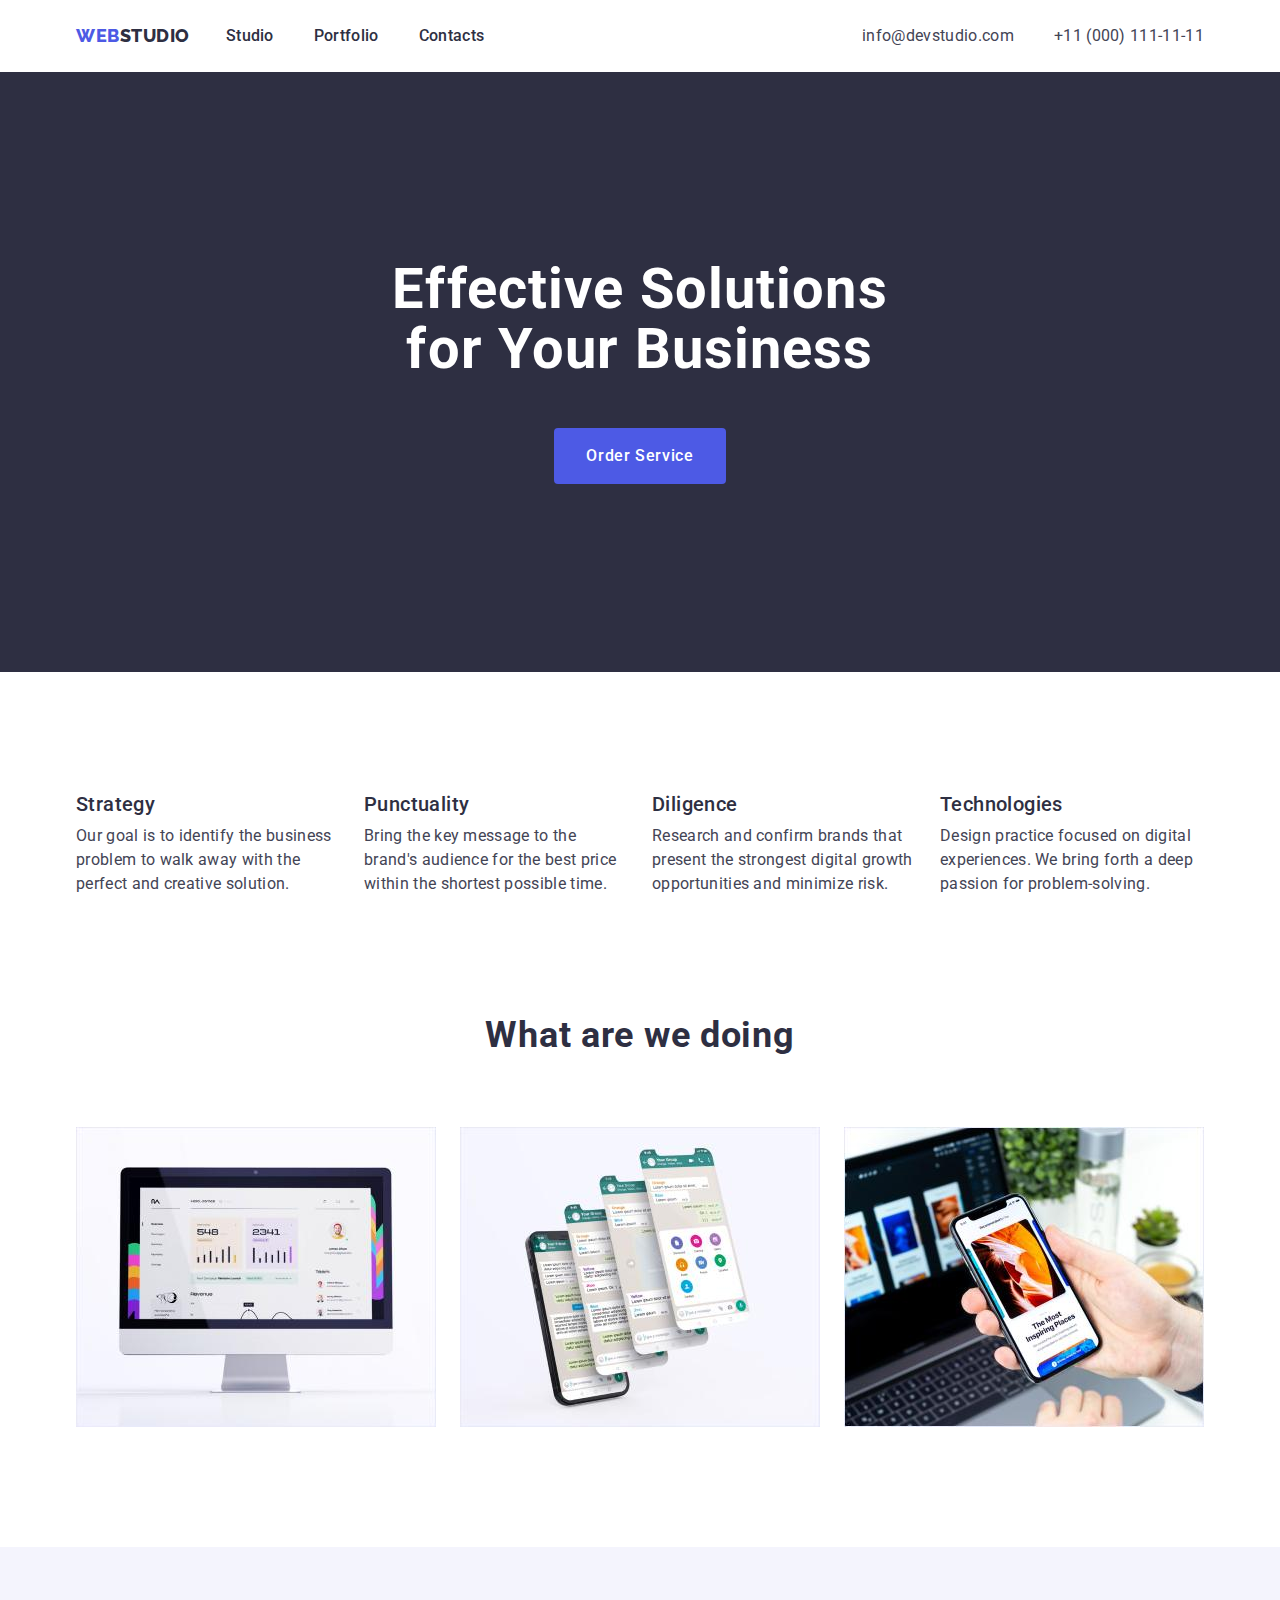
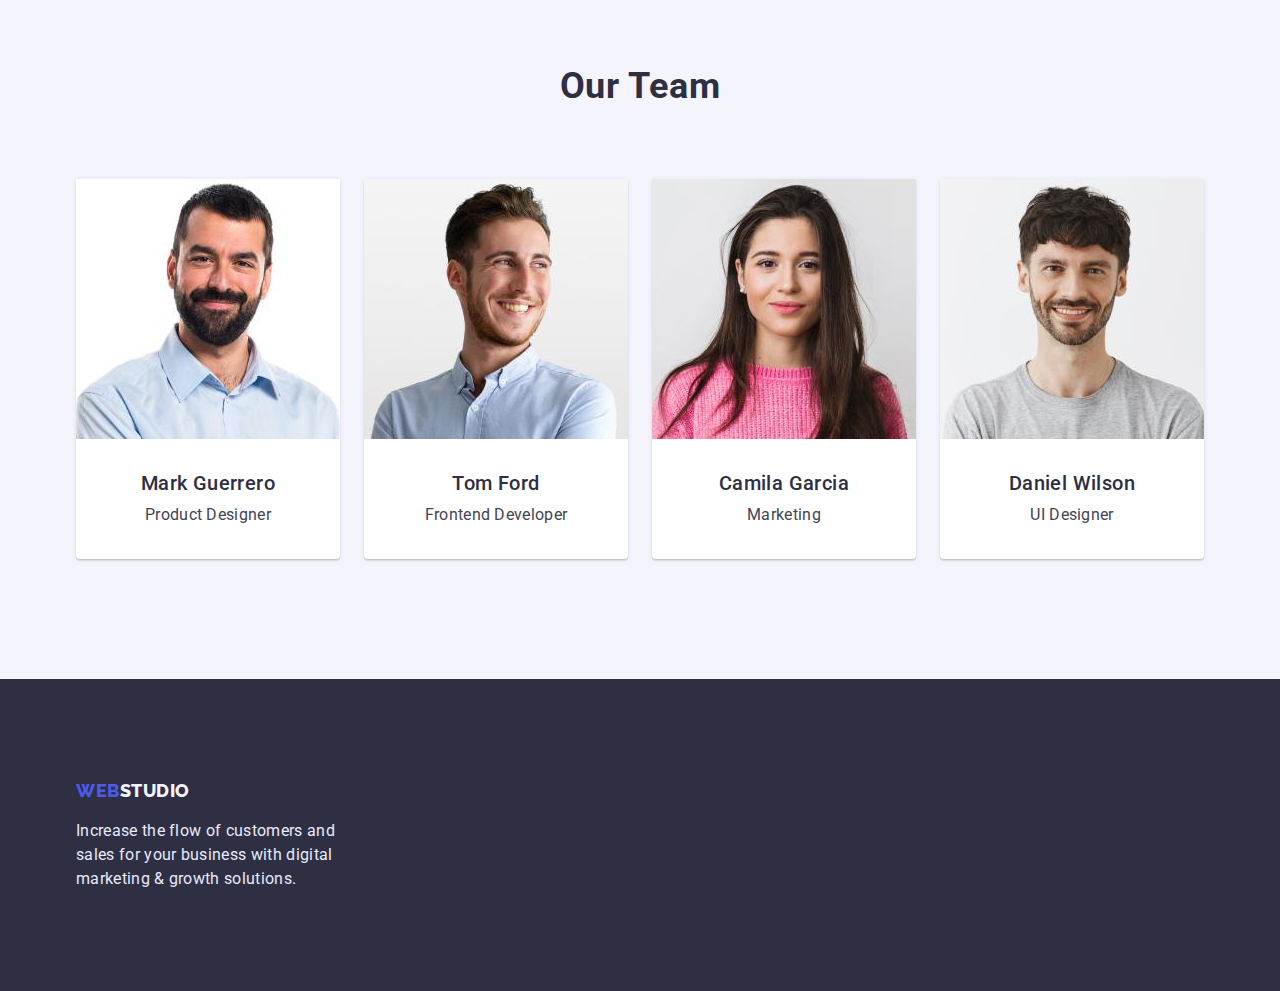
==== commit f3e1e76f: "Final version" ====
--- a/index.html
+++ b/index.html
@@ -43,8 +43,10 @@
 			<!--section_1  -->
 			
 			<section class="hero-section">
+				<div class="container">
 				<h1 class="hero-section-title">Effective Solutions <br> for Your Business</h1>
 				<button type="button" class="hero-section-button">Order Service</button>
+				</div>
                 </section>
 			
 			
@@ -101,26 +103,34 @@
 				<ul class="card-titles">
 					<li class="team-card">
 						<img src="./images/img31.jpg" alt="male photo" width="264" />
+						<div class="team-card-sign">
 						<h3>Mark Guerrero</h3>
 						<p>Product Designer</p>
+						</div>
 					</li>
 
 					<li class="team-card">
 						<img src="./images/img32.jpg" alt="male photo" width="264" />
+						<div class="team-card-sign">
 						<h3>Tom Ford</h3>
 						<p>Frontend Developer</p>
+						</div>
 					</li>
 
 					<li class="team-card">
 						<img src="./images/img33.jpg" alt="female photo" width="264" />
+						<div class="team-card-sign">
 						<h3>Camila Garcia</h3>
 						<p>Marketing</p>
+						</div>
 					</li class="team-card">
 
 					<li class="team-card">
 						<img src="./images/img34.jpg" alt="male photo" width="264" />
+						<div class="team-card-sign">
 						<h3>Daniel Wilson</h3>
 						<p>UI Designer</p>
+						</div>
 					</li>
 				</ul>
 				</div>
--- a/styles/styles.css
+++ b/styles/styles.css
@@ -20,8 +20,8 @@
 	margin-bottom: 0;
 }
 ul {
-	margin-top: 0;
-	margin-bottom: 0;
+	margin: 0;
+	padding: 0;
 }
 /* --------------------------------- */
 
@@ -36,7 +36,6 @@
 	letter-spacing: 0.02em;
 
 	list-style: none;
-	width: 1440px;
 }
 
 ul {
@@ -83,9 +82,7 @@
 	color: var(--hover-link-color);
 }
 
-.navigation-links:last-child {
-	margin-right: 292px;
-}
+/* .navigation-links:last-child  */
 
 .border-header {
 	border-bottom: 1px solid #e7e9fc;
@@ -93,6 +90,7 @@
 
 /* changing address font and color */
 .address {
+	/* margin-left: auto; */
 	font-style: normal;
 	font-family: Roboto;
 	font-size: 16px;
@@ -115,7 +113,7 @@
 
 .hero-section-title {
 	font-family: Roboto;
-	padding-top: 180px;
+	/* padding-top: 188px; */
 	margin-bottom: 48px;
 	margin-top: 0;
 	min-width: 496px;
@@ -130,7 +128,7 @@
 
 .hero-section-button {
 	padding: 16px 32px;
-	margin-bottom: 196px;
+	/* margin-bottom: 196px; */
 	min-width: 169px;
 	/* later i will give min width if needed */
 	font-family: Roboto;
@@ -346,17 +344,13 @@
 
 .team-card h3 {
 	text-align: center;
-	padding-top: 32px;
+	/* padding-top: 32px; */
 	margin-bottom: 8px;
 }
 
 .team-card p {
 	text-align: center;
-	padding-bottom: 32px;
-}
-.title-list {
-	padding-bottom: 120px;
-	padding-top: 120px;
+	/* padding-bottom: 32px; */
 }
 
 .title-list h3 {
@@ -366,13 +360,9 @@
 /* ---------------portfolio flex----------------- */
 .filters {
 	display: flex;
-	margin-top: 96px;
 	margin-bottom: 72px;
 	gap: 24px;
 	justify-content: center;
-}
-.portfolio-title:last-child {
-	margin-bottom: 120px;
 }
 
 .portfolio-title {
@@ -382,32 +372,61 @@
 	padding: 0;
 	row-gap: 48px;
 }
-.portfolio-title h2,
-.portfolio-title p {
-	margin-left: 16px;
-}
+
 .portfolio-title h2 {
-	margin-top: 32px;
 	margin-bottom: 8px;
 }
-.portfolio-title p {
-	margin-bottom: 32px;
-}
-.portfolio-title li {
-	outline: 1px solid #e7e9fc;
+.portfolio-sign {
+	border-left: 1px solid #e7e9fc;
+	border-right: 1px solid #e7e9fc;
+	border-bottom: 1px solid #e7e9fc;
+	padding-top: 32px;
+	padding-bottom: 32px;
 }
 
 /* ------------------------ */
 /* header {
 	outline: 1px solid tomato;
-}
-.hero-section {
+} */
+/* .hero-section {
 	outline: 1px solid tomato;
 }
 .section-2,
 .section-3 {
 	outline: 1px solid tomato;
 } */
-.visual-work {
+
+address {
+	margin-left: auto;
+}
+.hero-section {
+	padding-top: 188px;
+	padding-bottom: 188px;
+}
+
+.section-2 {
+	padding-top: 120px;
+}
+
+.section-3 {
+	padding-top: 120px;
 	padding-bottom: 120px;
 }
+.section-portfolio {
+	padding-bottom: 120px;
+	padding-top: 96px;
+}
+
+.portfolio-sign {
+	padding-top: 32px;
+	padding-bottom: 32px;
+	padding-left: 16px;
+}
+.team-card-sign {
+	padding-top: 32px;
+	padding-bottom: 32px;
+}
+.team-card {
+	box-shadow: 0px 1px 6px rgba(46, 47, 66, 0.08), 0px 1px 1px rgba(46, 47, 66, 0.16), 0px 2px 1px rgba(46, 47, 66, 0.08);
+	border-radius: 0px 0px 4px 4px;
+}
